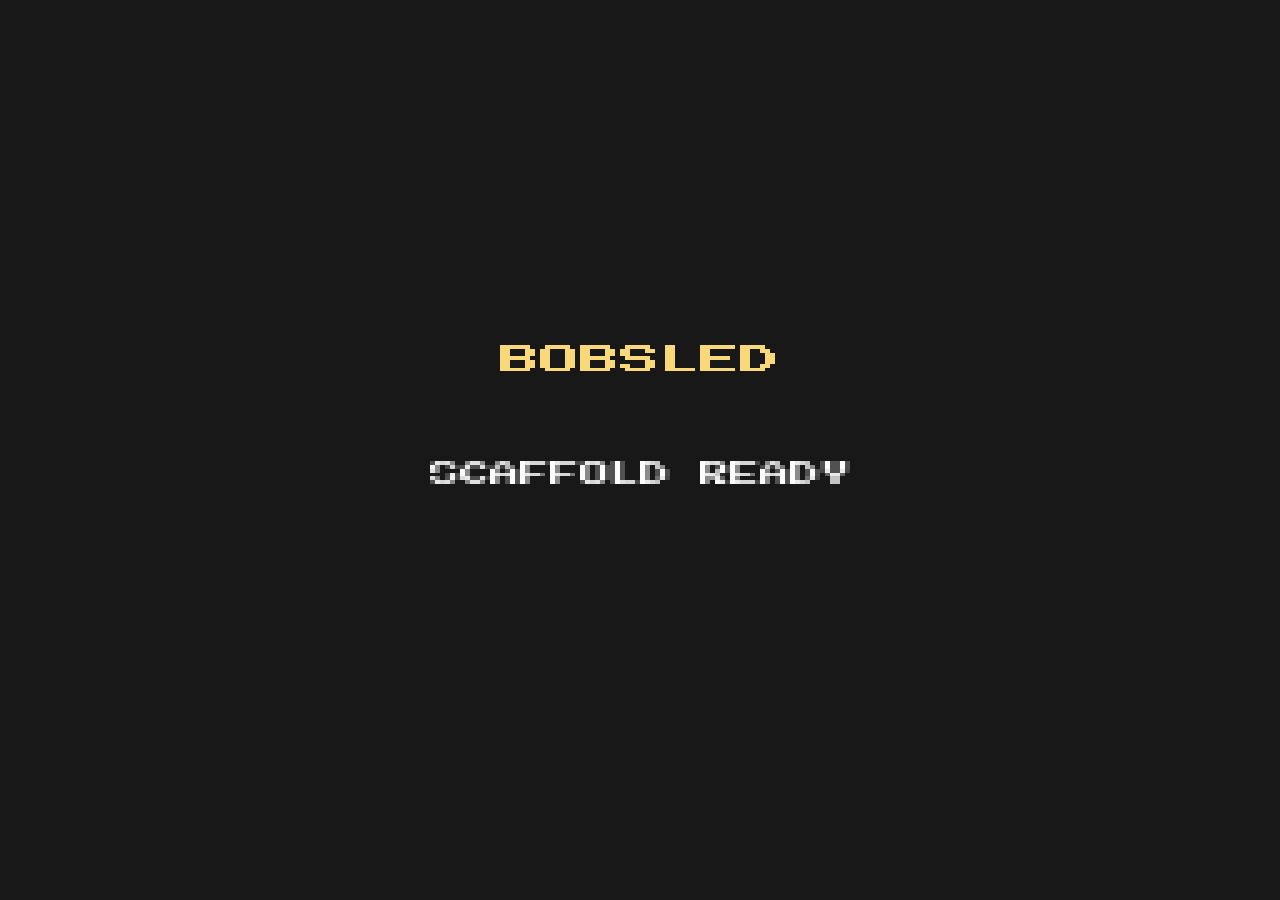
==== games/bobsled/index.html @ 1d19287d "Add bobsled game scaffold with constants and input handling Step 1 of bobsled implementation: HTML e" ====
<!DOCTYPE html>
<html lang="en">
<head>
  <meta charset="UTF-8">
  <meta name="viewport" content="width=device-width, initial-scale=1.0, maximum-scale=1.0, user-scalable=no, viewport-fit=cover">
  <title>Bobsled - Winter Olympics 2026</title>
  <link rel="preconnect" href="https://fonts.googleapis.com">
  <link rel="preconnect" href="https://fonts.gstatic.com" crossorigin>
  <link href="https://fonts.googleapis.com/css2?family=Press+Start+2P&display=swap" rel="stylesheet">
  <link rel="stylesheet" href="css/bobsled.css">
</head>
<body>
  <canvas id="game-canvas" width="256" height="240"></canvas>
  <script type="module" src="js/main.js"></script>
</body>
</html>
---- games/bobsled/css/bobsled.css ----
* {
  margin: 0;
  padding: 0;
  box-sizing: border-box;
}

html {
  height: 100%;
}

html, body {
  overflow: hidden;
  background: #000;
  touch-action: none;
  -webkit-touch-callout: none;
  -webkit-user-select: none;
  user-select: none;
  overscroll-behavior: none;
}

body {
  position: fixed;
  top: 0;
  left: 0;
  right: 0;
  bottom: 0;
}

#game-canvas {
  display: block;
  width: 100%;
  height: 100%;
  image-rendering: pixelated;
  image-rendering: crisp-edges;
  -ms-interpolation-mode: nearest-neighbor;
  touch-action: none;
  cursor: none;
}
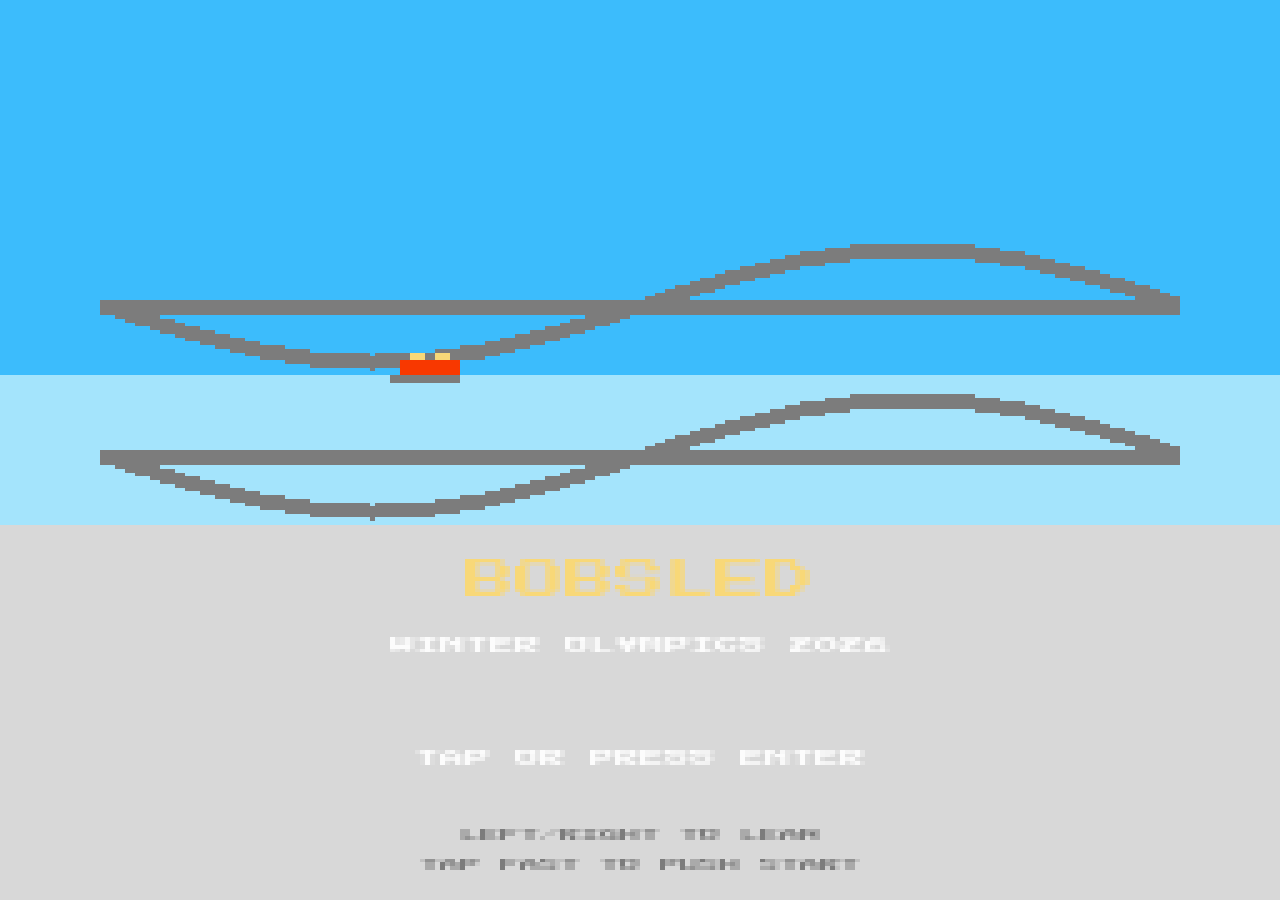
==== commit 8074019d: "Fix bobsled physics and resolve asset loading 404s - Add <base> tags to bobsled and skiing index.htm" ====
--- a/games/bobsled/index.html
+++ b/games/bobsled/index.html
@@ -7,6 +7,7 @@
   <link rel="preconnect" href="https://fonts.googleapis.com">
   <link rel="preconnect" href="https://fonts.gstatic.com" crossorigin>
   <link href="https://fonts.googleapis.com/css2?family=Press+Start+2P&display=swap" rel="stylesheet">
+  <base href="/games/bobsled/">
   <link rel="stylesheet" href="css/bobsled.css">
 </head>
 <body>
